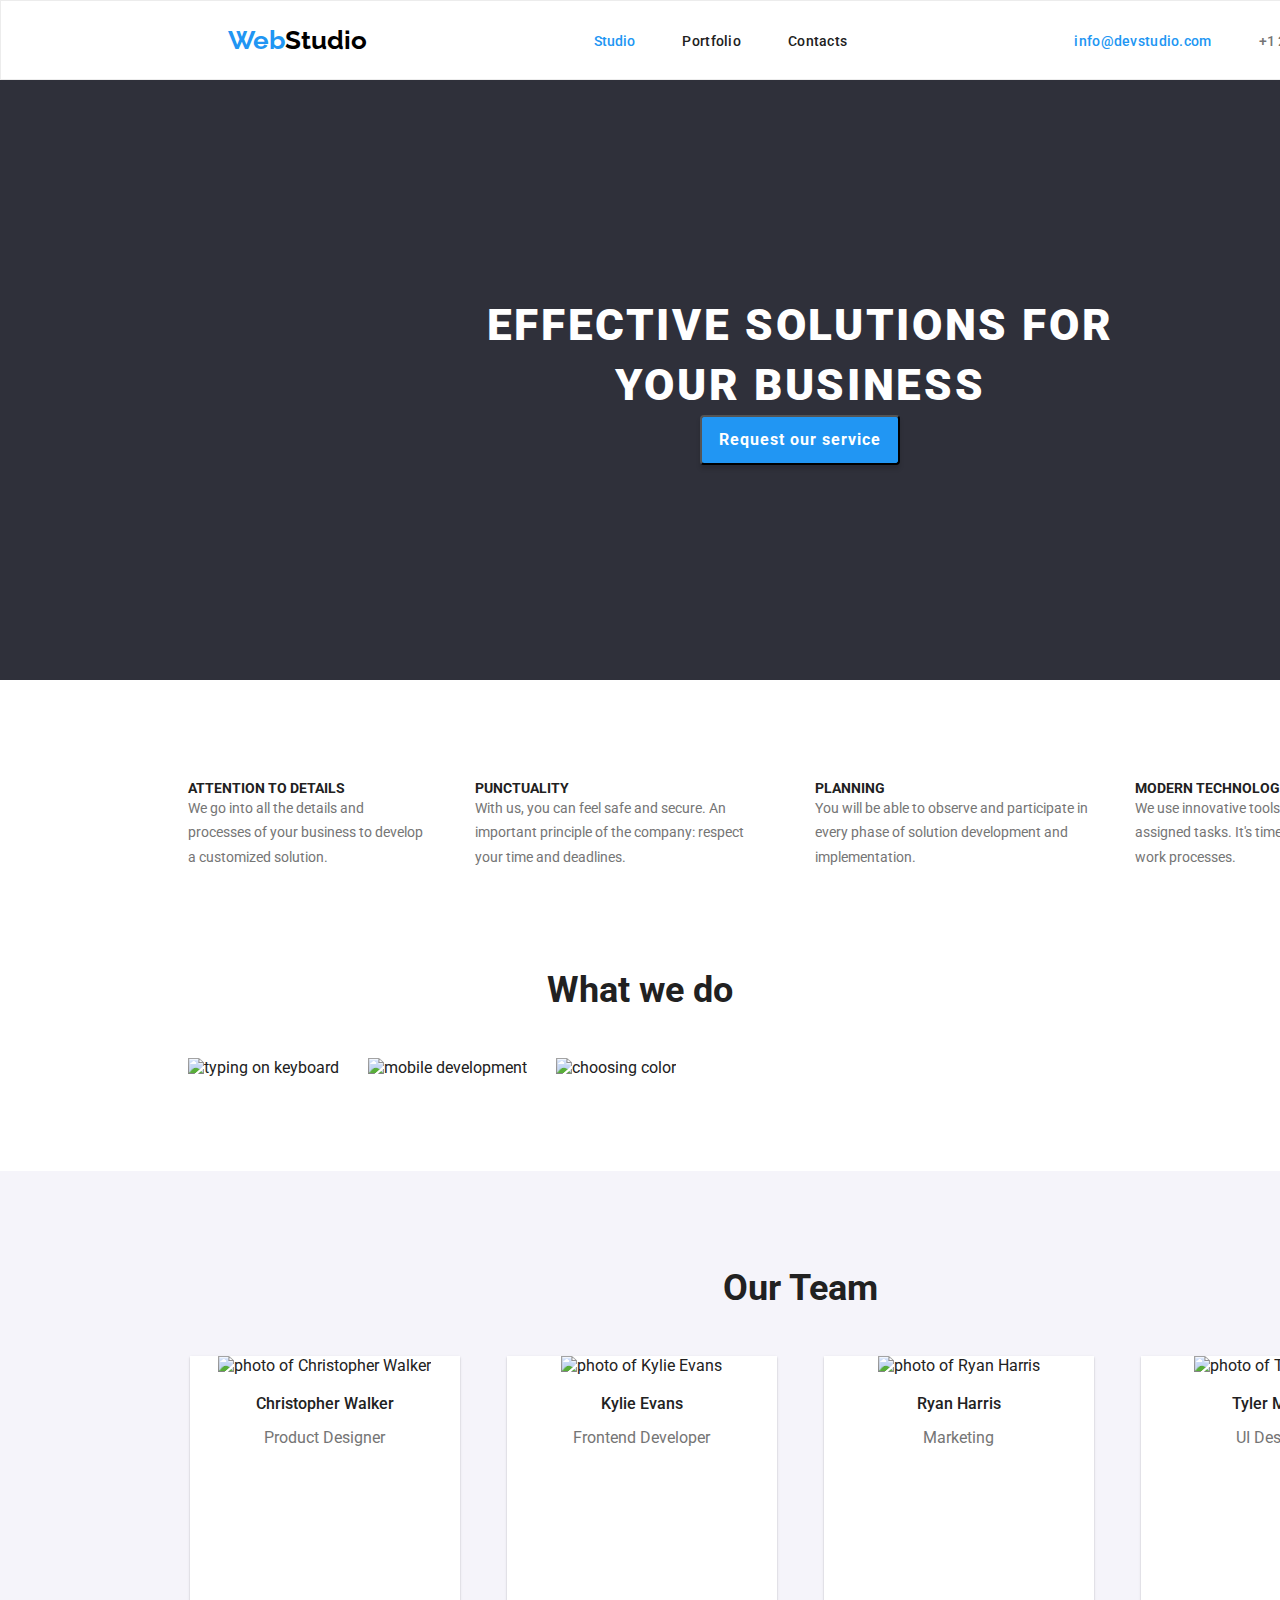
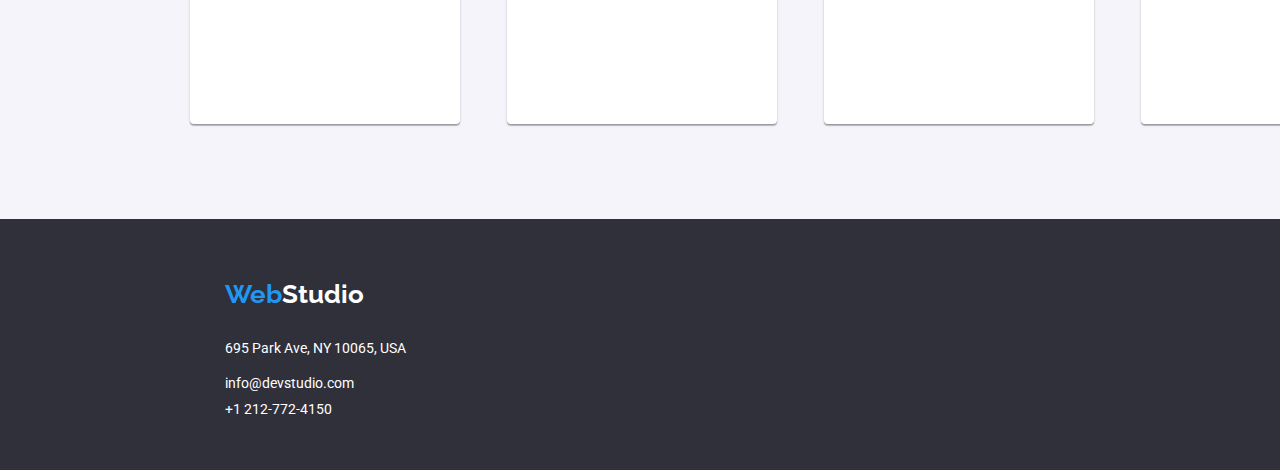
==== index.html @ d912b04d "SWDRFV" ====
<!DOCTYPE html>
<html lang="en">
  <head>
    <meta charset="UTF-8" />
    <meta name="viewport" content="width=device-width, initial-scale=1.0" />
    <title>WebStudio</title>
    <link rel="stylesheet"href="./portfolio.html"/>
    
    <link rel="preconnect" href="https://fonts.googleapis.com" />
    <link rel="preconnect" href="https://fonts.gstatic.com" crossorigin />
    <link
      href="https://fonts.googleapis.com/css2?family=Raleway:wght@700&family=Roboto:wght@400;500;700;900&display=swap"
      rel="stylesheet"/>
      <link rel="stylesheet"href="./modern-normalize.css"/>
      <link rel="stylesheet" href="./css/styles.css" />
    
  </head>
  <body class="container">
    <!--Header-->
    <header class="border-header">
      <a href="index.html" class="logo"
        ><span class="logo-color">Web</span>Studio</a
      >
      <!--Website Navigation-->
      <nav>
        <ul class="header-links">
          <li>
            <a href="./index.html" class="link1">Studio</a>
           
          </li>
          <li><a href="./portfolio.html" class="link2">Portfolio</a></li>
          <li><a class="link2">Contacts</a></li>
        </ul>
      </nav>
      <!--Link to contacts-->
      <ul class="header-contacts">
        <li>
          <a href="maito:info@devstudio.com" class="contacts1"
            >info@devstudio.com</a
          >
        </li>
        <li>
          <a href="tel:+12127724150" class="contacts2">+1 212-772-4150</a>
        </li>
      </ul>
    </header>
    <!--Main Section-->
    <main>
      <!--Title and contact button-->
      <section class="global-title">
        <h1 class="main-title">EFFECTIVE SOLUTIONS FOR YOUR BUSINESS</h1>
        <button type="button" class="main-button">Request our service</button>
      </section>
      <!--Qualities-->
      <section class="section">
        <ul class="qualities-list">
          <li>
            <h3 class="qualities-title">ATTENTION TO DETAILS</h3>
            <p class="qualities-content">
              We go into all the details and processes of your business to
              develop a customized solution.
            </p>
          </li>
          <li>
            <h3 class="qualities-title">PUNCTUALITY</h3>
            <p class="qualities-content">
              With us, you can feel safe and secure. An important principle of
              the company: respect your time and deadlines.
            </p>
          </li>
          <li>
            <h3 class="qualities-title">PLANNING</h3>
            <p class="qualities-content">
              You will be able to observe and participate in every phase of
              solution development and implementation.
            </p>
          </li>
          <li>
            <h3 class="qualities-title">MODERN TECHNOLOGIES</h3>
            <p class="qualities-content">
              We use innovative tools to solve assigned tasks. It's time to
              simplify work processes.
            </p>
          </li>
        </ul>
      </section>
      <!--What we do Section-->
      <section class="section">
        <div class="image-section">
        <h2 class="title-what-we-do">What we do</h2>
        
        
        <img class="images"
          width="370"
          height="294"
          src="images/img(1)squoosh optimized.jpg"
          alt="typing on keyboard"
        />
        <img class="images"
          width="370"
          height="294"
          src="images/img (2)squoosh optimized.jpg"
          alt="mobile development"
        />
        <img class="images"
          width="370"
          height="294"
          src="images/img (3)squoosh optimized.jpg "
          alt="choosing color"
        />
      </div>
      </section>
      <!--Team Section-->
      <section class="section1">
        <div class="section-bg">
        <h2 class="title-our-team">Our Team</h2>
        <ul class="team-list">
          <li>
            <div class="team-member">
            <img class="card-bg"
              width="270"
              height="260"
              src="images/img(4)squoosh optimized.jpg"
              alt="photo of Christopher Walker"
            />
            <h3 class="our-team-member">Christopher Walker</h3>
            <p class="our-team-jobs">Product Designer</p>
          </div>
          </li>
          <li>
            <div class="team-member">
            <img class="card-bg"
              width="270"
              height="260"
              src="images/img (5)squoosh optimized.jpg"
              alt="photo of Kylie Evans"
            />
            <h3 class="our-team-member">Kylie Evans</h3>
            <p class="our-team-jobs">Frontend Developer</p>
          </div>
          </li>
          <li>
            <div class="team-member">
            <img class="card-bg" 
              width="270"
              height="260"
              src="images/img (6)squoosh optimized.jpg"
              alt="photo of Ryan Harris"
            />
            <h3 class="our-team-member">Ryan Harris</h3>
            <p class="our-team-jobs">Marketing</p>
          </div>
          </li>
          <li>
            <div class="team-member">
            <img class="card-bg"
              width="270"
              height="260"
              src="images/img (7)squoosh optimized.jpg"
              alt="photo of Tyler Moore"
            />
            <h3 class="our-team-member">Tyler Moore</h3>
            <p class="our-team-jobs">UI Designer</p>
          </div>
          </li>
        </ul>
      </div>
      </section>
    </main>
    <!--Footer-->
    <footer class="footer">
      <a href="index.html" class="logo"
        ><span class="logo-color">Web</span
        ><span class="logo-second-color">Studio</span></a
      >
      <!--Adress-->
      <address>
        <ul class="footer-contacts">
          <li class="footer-location">
            <a
              href="https://www.google.com/maps/place/695+Park+Ave,+New+York,+NY+10065,+USA/@40.7688994,-73.9676005,17z/data=!3m1!4b1!4m6!3m5!1s0x89c258ebe8836e8f:0xa007c44e7c4aa0eb!8m2!3d40.7688994!4d-73.9650256!16s%2Fg%2F11c250btd8?entry=ttu"
              class="adress location"
              >695 Park Ave, NY 10065, USA</a
            >
          </li>
          <li>
            <a href="mailto:info@devstudio.com" class="adress"
              >info@devstudio.com</a
            >
          </li>
          <li>
            <a href="tel:+12127724150" class="adress">+1 212-772-4150</a>
          </li>
        </ul>
      </address>
    </footer>
  </body>
</html>
---- css/styles.css ----
*{
    margin: 0;
    padding: 0;
    box-sizing: border-box;
  }
  .container{
    width: 100%;}
  
  :root {
      --title-color: #212121;
      --text-color: #757575;
      --background-color: #ffffff;
      --brand-color: #2196f3;
    }
    .border-header {
      border: 1px solid #ececec;
      display:flex;
      place-items: center;
      width: 1600px;
       height: 80px;
       flex-shrink: 0;
       justify-content: space-evenly;
       
    }
    /*logo*/
    .logo {
      text-decoration: none;
      color: #000;
      font-family: "Raleway";
      font-weight: 700;
      font-size: 26px;
      line-height: 1.18;
      letter-spacing: 3%;
      
  
      
    }
    .logo-color {
      color: var(--brand-color);
    }
    .logo-second-color {
      color: var(--background-color);
    }
    
    /*Body*/
    body {
      font-family: "Roboto", sans-serif;
      background-color: var(--background-color);
      color: var(--title-color);
      
    }
    /*Lists*/
    .header-links, 
    .header-contacts,
   
    .qualities-list,
    .team-list,
    .button-list,
    .projects-list > ul {
      list-style: none;
      display: flex;
      gap:47px;
    }
    
    .footer-contacts{list-style:none;}
    
    /*Links*/
    .link1 {
      text-decoration:none;
      color: var(--title-color);
      font-weight: 500;
      font-size: 14px;
      line-height: 1.18;
      letter-spacing: 2%;
      color:#2196f3;
    }
   .link2{color: #212121;
    font-size: 14px;
    font-family: Roboto;
    font-style: normal;
    font-weight: 500;
    line-height: normal;
    letter-spacing: 0.28px;
    text-decoration:none;
   }
   
    
    .contacts:hover,
    .link1:hover,
    .link2:hover,
    .contacts:focus,
    .link1:focus,
    .link2:focus {
      color: var(--brand-color);
    }
    /*Contacts*/
    .contacts1 {
    
      color: #2196F3;
      font-size: 14px;
      font-family: Roboto;
      font-style: normal;
      font-weight: 500;
      line-height: normal;
      letter-spacing: 0.28px;
      text-decoration:none;
    }
    .contacts2{
      color: #757575;
  font-size: 14px;
  font-family: Roboto;
  font-style: normal;
  font-weight: 500;
  line-height: normal;
  letter-spacing: 0.28px;
  text-decoration:none;
    }
    
    /*Main Section title + button*/
    .global-title {
      background: #2F303A;
      width: 1600px;
      height: 600px;
     flex-shrink: 0;
    display:flex;
     text-align: center;
     justify-content: center;
      align-items: center;
      flex-direction: column;
   
      
    }
    .main-title {
     color: #fff;
  /*layout*/
      display: flex;
      width: 696px;
    
      justify-content: center;
      align-items: center;
      flex-shrink: 0;
      height: 120px;
      
    
    
      
      
  /*typography*/
  color: #FFF;
  text-align: center;
  font-family: Roboto;
  font-size: 44px;
  font-style: normal;
  font-weight: 900;
  line-height: 60px;
  letter-spacing: 2.64px;
  text-transform: uppercase;
     
     
    }
    .main-button {
      /*layout*/
      width: 200px;
      height: 50px;
      flex-shrink: 0;
  
      flex-direction: column;
      text-align: center;
       display: flex;
      justify-content: center;
      align-items: center;
      font-family: Roboto;
      font-size: 16px;
      font-weight: 700;
      line-height: 30px;
      letter-spacing: 0.06em;
      text-align: center;
      border-radius: 4px;
      background: #2196F3;
      box-shadow: 0px 4px 4px 0px rgba(0, 0, 0, 0.15);
      color: #FFF;
  
      
    }
    .section{
      
     padding:94px 188px 0 188px;
     
      
      
      
  
    }
  
    /*qualities*/
    .qualities-list
      {
        display: flex;
        flex-direction:row;
        flex-wrap: nowrap;
        justify-content: space-evenly;
        align-items: center;
        align-content:space-around;
        text-align:left;
        width: 1170px;
        height: 101px;
        top: 774px;
        left: 215px;
        gap: 47px;
  
      }
  
    
    .qualities-title {
      color: #212121;
  font-family: Roboto;
  font-size: 14px;
  font-style: normal;
  font-weight: 700;
  line-height: normal;
  letter-spacing: 3%;
  text-transform: uppercase;
    
    
  
    }
    .qualities-content {
      color: #757575;
      font-size: 14px;
      line-height: 1.72;
      letter-spacing: 3%;
      font-family: Roboto;
     font-style: normal;
     font-weight: 400;
  
  
    }
    
    /*What we do*/
    .images{
      margin-top:47px;
     margin-right: 25px;
   
  }
  
  
    .title-what-we-do {
      font-weight: 700;
      font-size: 36px;
      line-height: 1.18;
      letter-spacing: 3%;
      text-align: center;
     
    }
    /*Our Team*/
    .title-our-team {
      font-weight: 700;
      font-size: 36px;
      line-height: 1.18;
      letter-spacing: 3%;
      text-align: center;
    }
    .team-list {
      color: var(--title-color);
    }
    .our-team-member {
      font-weight: 500;
      font-size: 16px;
      line-height: 1.18;
      letter-spacing: 3%;
      text-align: center;
      padding-top:20px;
      padding-bottom: 15px;
    }
    .our-team-jobs {
      color: var(--text-color);
      font-size: 16px;
      line-height: 1.18;
      letter-spacing: 3%;
      text-align: center;
     
    }
    .team-member{
      
    
      margin-top:47px;
      
      text-align: center;
      
      width: 270px;
      height: 368px;
      flex-shrink: 0;
      border-radius: 0px 0px 4px 4px;
      background: #FFF;
  
  /* material shadow v1 */
  box-shadow: 0px 2px 1px 0px rgba(0, 0, 0, 0.20), 0px 1px 1px 0px rgba(0, 0, 0, 0.14), 0px 1px 3px 0px rgba(0, 0, 0, 0.12);
    }
   
    .section-bg{
     width: 1600px;
     height: 648px;
     flex-shrink: 0;
     background: #F5F4FA;
     flex-direction: column;
     text-align: center;
      display: flex;
     justify-content: center;
     align-items: center;
     margin-top: 94px;
    }
    
  
    /*Portfolio page*/
    /*Buttons*/
    .button {
      background-color: #f5f4fa;
      color: var(--title-color);
      cursor: pointer;
      font-weight: 500;
      font-size: 16px;
      line-height: 1.625;
      text-align: center;
     
    }
    
    .button-all {
      width: 64px;
      height: 38px;
      flex-shrink: 0;
  
      border-radius: 4px;
      background: #2196F3;
     
  
  /* shadow-middle */
  box-shadow: 0px 2px 2px 0px rgba(0, 0, 0, 0.12), 0px 1px 2px 0px rgba(0, 0, 0, 0.08), 0px 3px 1px 0px rgba(0, 0, 0, 0.10);
    }
    .button-web-sites {
      width: 120px;
      height: 38px;
    }
    .button-apps {
      width: 83px;
      height: 38px;
    }
    .button-design {
      width: 96px;
      height: 38px;
    }
    .button-container{
      display:flex;
      justify-content: center;
      
    }
    .button-list{
      display:flex;
      gap:10px;
      justify-content: center;
    }
    .button{
      padding:10px 20px;
      border:none;
      border-radius:5px;
    }
    .button-marketing {
      width: 121px;
      height: 38px;
    }
    .button:hover,
    .button:focus {
      background-color: var(--brand-color);
      color: var(--background-color);
    }
    /* Projects */
    
    .project {
      border: 1px solid #eee;
      display:grid;
      grid-template-columns: repeat(3,1fr);
      grid-gap:20px;
      
  
      
      
     
    }
  .left{
    text-align:left;
    display:flex;
    flex-direction: column;
    padding-top: 10px;
    padding-bottom: 10px;
  }
  
    
    .project-title {
      font-weight: 700;
      font-size: 18px;
      line-height: 2;
      letter-spacing: 6%;
     
      
  
    }
    .project-type {
      color: var(--text-color);
      font-size: 16px;
      line-height: 1.88;
      letter-spacing: 3%;
      
    }
    .projects-list{
      display:grid;
      grid-template-rows: repeat(3,1fr);
      grid-template-columns: repeat(3,1fr);
      grid-gap:20px;
  
      padding-top: 40px;
      padding-bottom: 94px;
      padding-left:188px;
      padding-right: 188px;
      
  
     
    }
   
    
    /*Footer*/
    .footer {
      background-color: #2f303a;
      width: 1600px;
      height: 251px;
      flex-shrink: 0;
      padding-left: 225px;
      padding-top: 60px;
      
    }
    .footer-contacts {
      font-size: 14px;
      line-height: 1.18;
      letter-spacing: 3%;
      padding-top: 20px;
    
      
    }
    .footer-location {
      font-size: 14px;
      line-height: 1.14;
      letter-spacing: 3%;
      padding-bottom: 10px;
     
     
    }
    /*Footer Adress*/
    .adress {
      color: rgba(255, 255, 255, 0.6);
      text-decoration: none;
      font-size: 14px;
      line-height: 1.14;
      letter-spacing: 3%;
      color: #FFF;
      font-family: Roboto;
      font-style: normal;
       font-weight: 400;
       display: flex;
       width: 207px;
       height: 16px;
       flex-direction: column;
       flex-shrink: 0;
       margin-top: 10px;
  
    }
    .location {
      color: var(--background-color);
      line-height: 1.18;
    }
    
    .adress:hover,
    .adress:focus {
      color: var(--brand-color);
    }
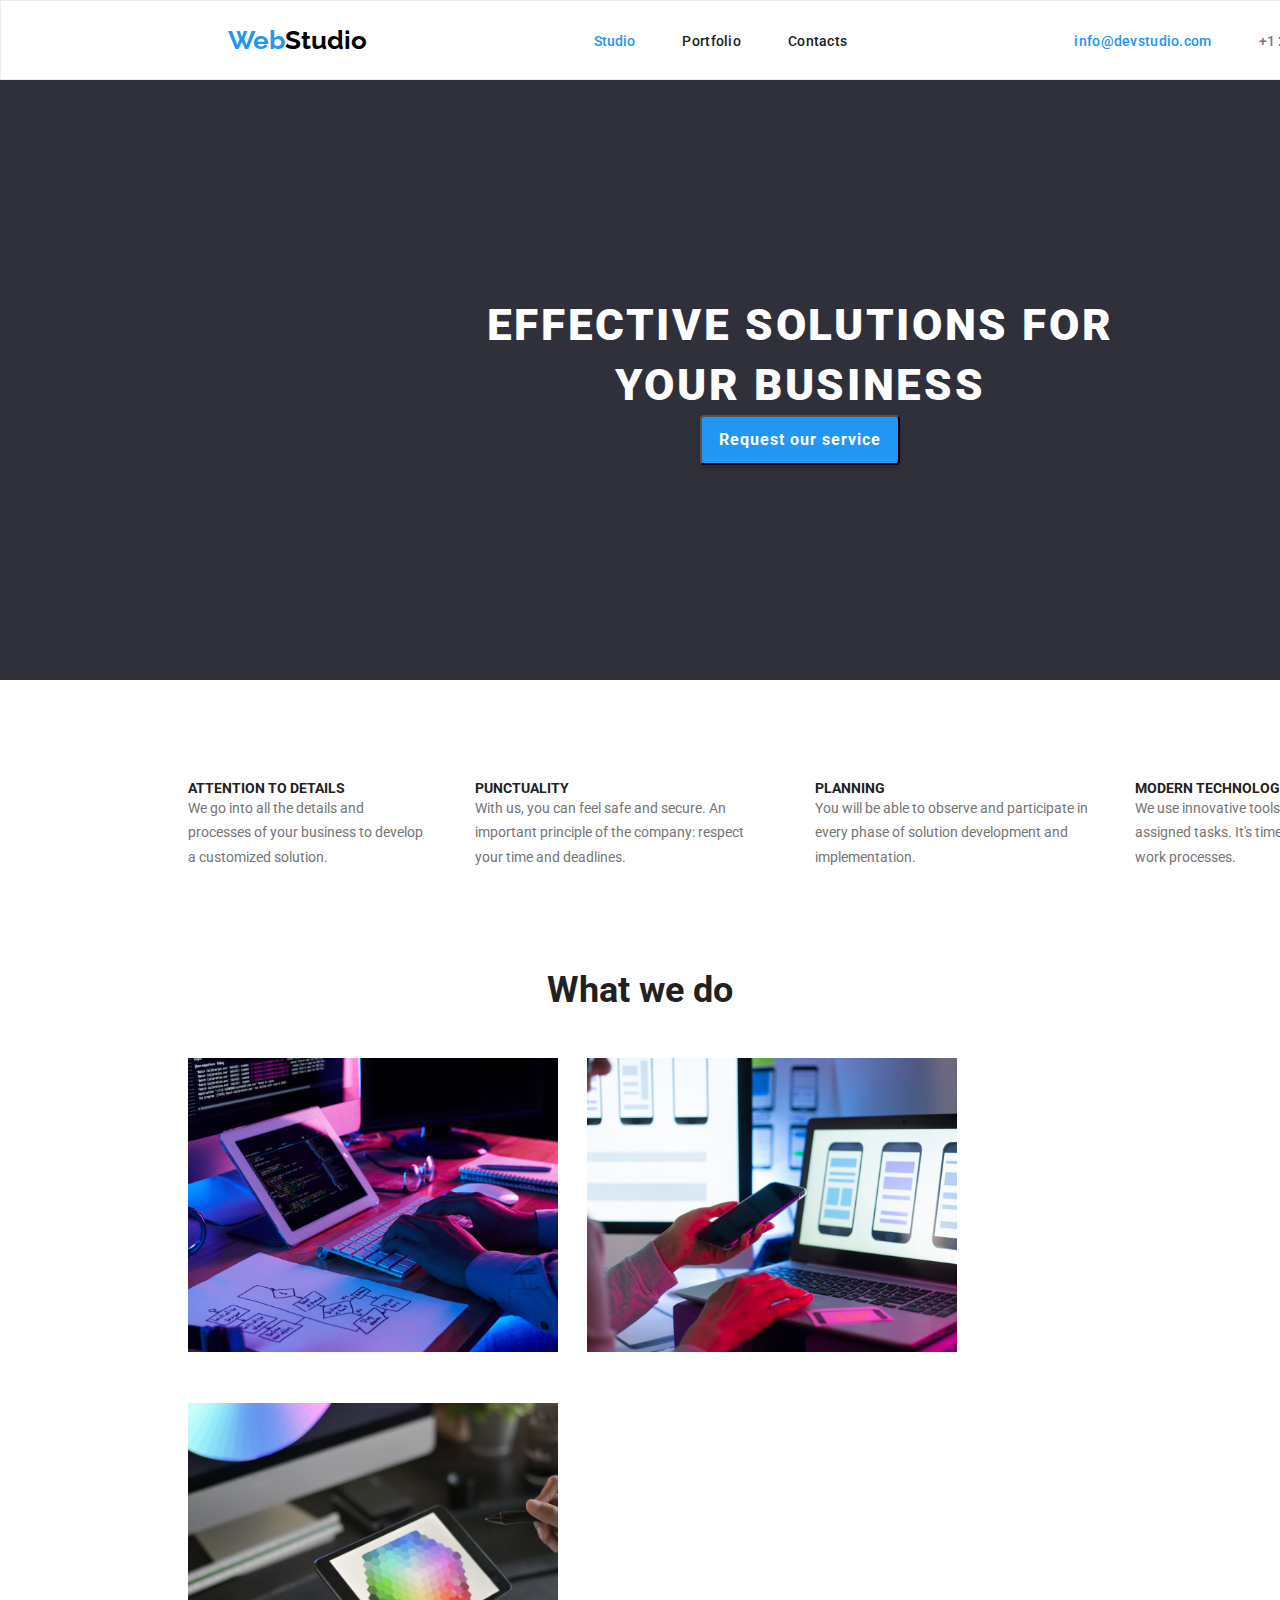
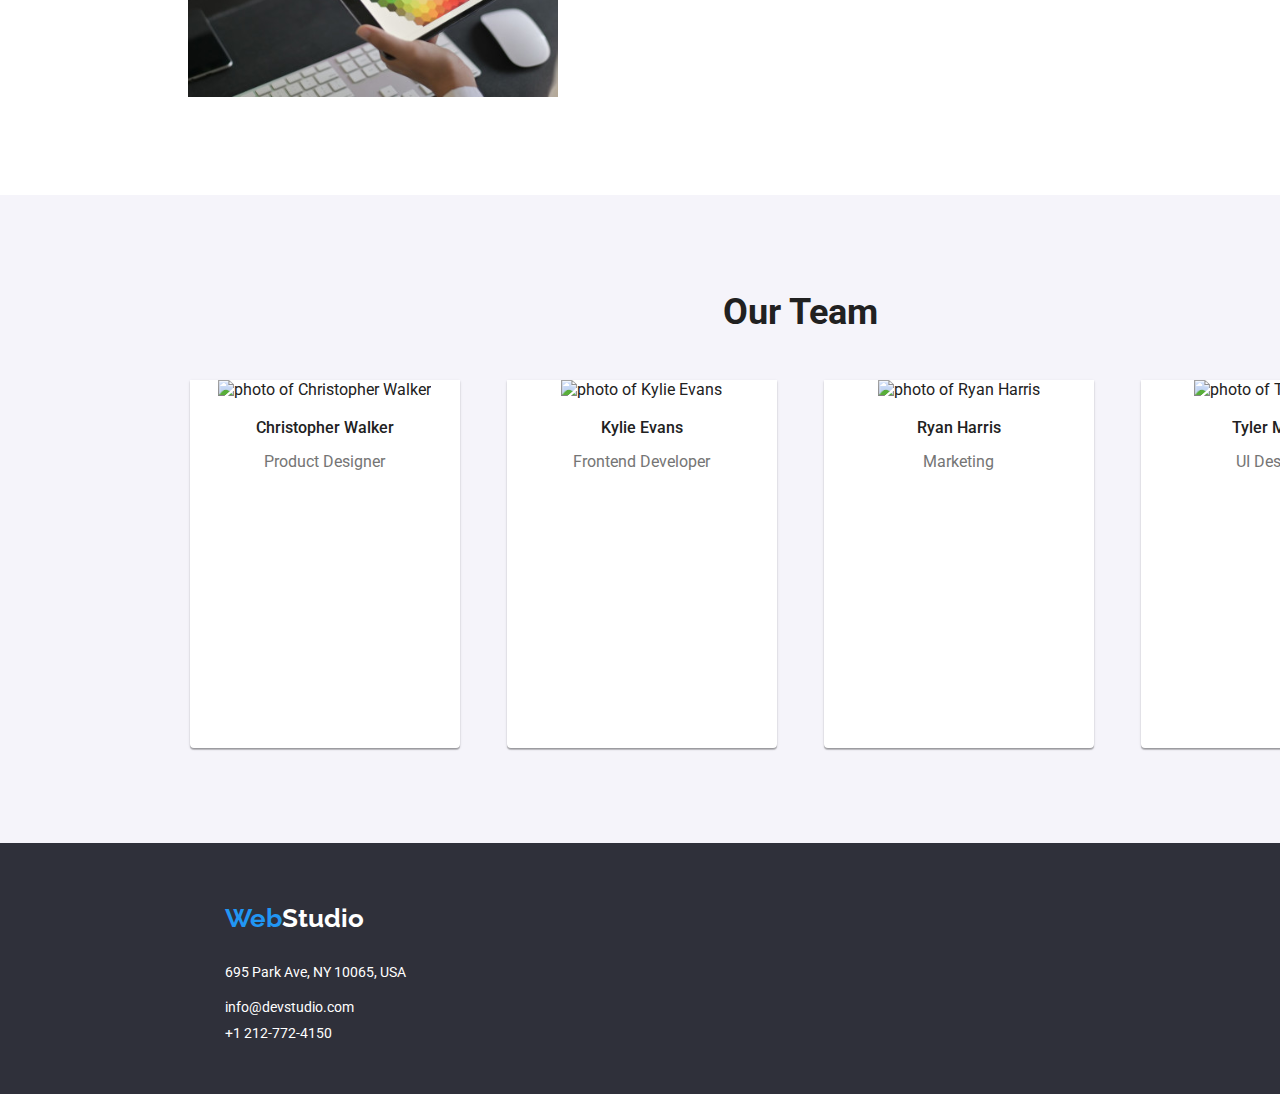
==== commit 49fa04c7: "gnt" ====
--- a/index.html
+++ b/index.html
@@ -93,19 +93,19 @@
         <img class="images"
           width="370"
           height="294"
-          src="images/img(1)squoosh optimized.jpg"
+          src="img/img.svg"
           alt="typing on keyboard"
         />
         <img class="images"
           width="370"
           height="294"
-          src="images/img (2)squoosh optimized.jpg"
+          src="img/img (1).svg"
           alt="mobile development"
         />
         <img class="images"
           width="370"
           height="294"
-          src="images/img (3)squoosh optimized.jpg "
+          src="img/img (2).svg"
           alt="choosing color"
         />
       </div>
@@ -120,7 +120,7 @@
             <img class="card-bg"
               width="270"
               height="260"
-              src="images/img(4)squoosh optimized.jpg"
+              src="img/img (3).svg"
               alt="photo of Christopher Walker"
             />
             <h3 class="our-team-member">Christopher Walker</h3>
@@ -132,7 +132,7 @@
             <img class="card-bg"
               width="270"
               height="260"
-              src="images/img (5)squoosh optimized.jpg"
+              src="img/img (4).svg"
               alt="photo of Kylie Evans"
             />
             <h3 class="our-team-member">Kylie Evans</h3>
@@ -142,9 +142,9 @@
           <li>
             <div class="team-member">
             <img class="card-bg" 
-              width="270"
+              width="270"    
               height="260"
-              src="images/img (6)squoosh optimized.jpg"
+              src="img/img (5).svg"
               alt="photo of Ryan Harris"
             />
             <h3 class="our-team-member">Ryan Harris</h3>
@@ -156,7 +156,7 @@
             <img class="card-bg"
               width="270"
               height="260"
-              src="images/img (7)squoosh optimized.jpg"
+              src="img/img (6).svg"
               alt="photo of Tyler Moore"
             />
             <h3 class="our-team-member">Tyler Moore</h3>
